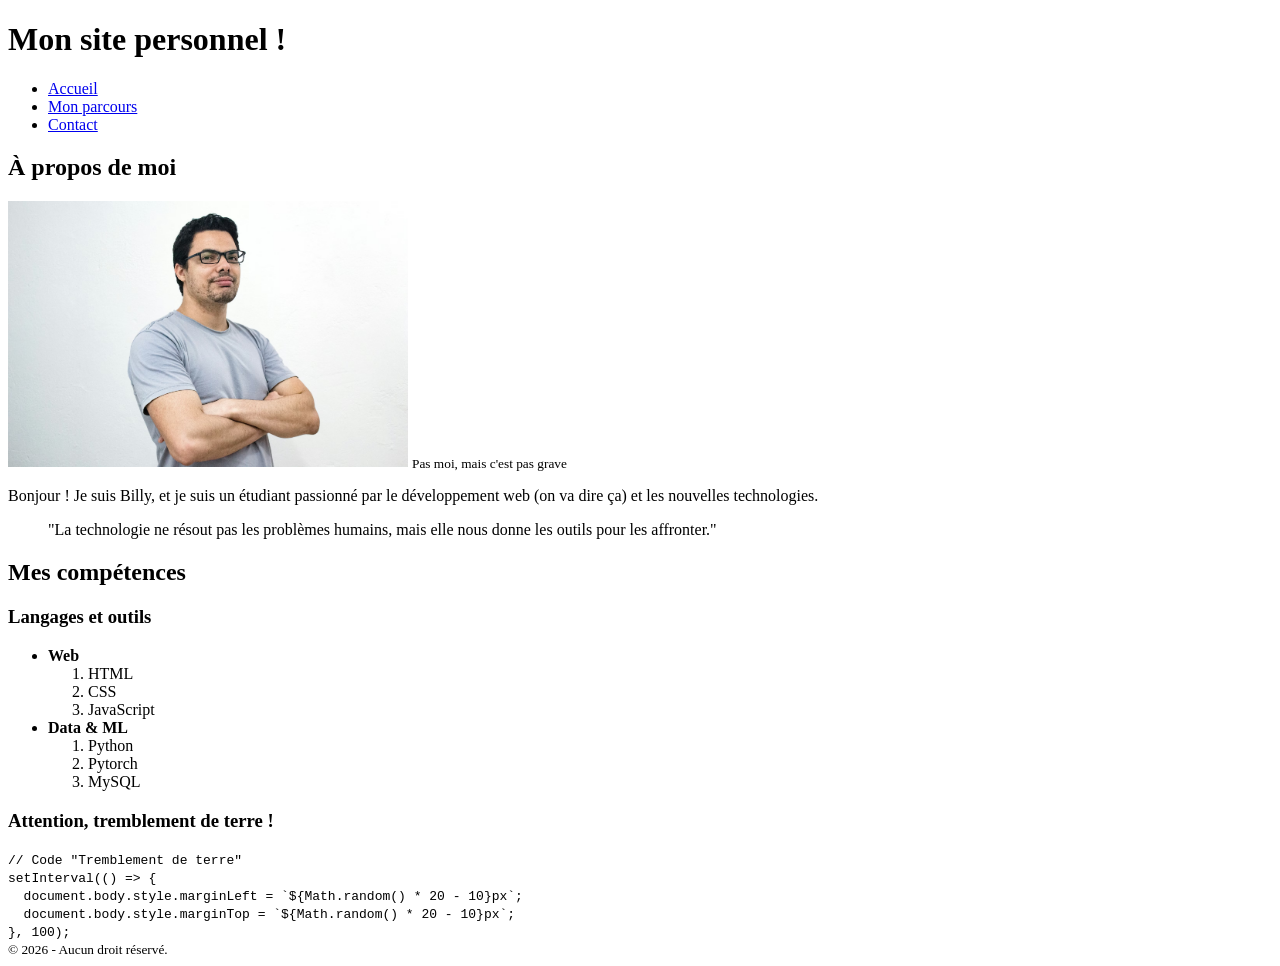
==== cours_1/staticWebSite/index.html @ 8527c3fd "feat(cours_1): :sparkles: Add TP 1.1 Create index, experiences & contact pages with HTML" ====
<!DOCTYPE html>
<html lang="en">
<head>
    <meta charset="UTF-8">
    <meta name="viewport" content="width=device-width, initial-scale=1.0">
    <title>(Pas) mon premier site</title>
</head>
<body>
    <h1>Mon site personnel !</h1>
    <header>
        <ul>
            <li><a href="index.html">Accueil</a></li>
            <li><a href="experiences.html">Mon parcours</a></li>
            <li><a href="contact.html">Contact</a></li>
        </ul>
    </header>
    <h2>À propos de moi</h2>
    <img src="./public/images/pas_moi.avif" alt="Photo de pas moi" width="400">
    <small>Pas moi, mais c'est pas grave</small>
    <p>Bonjour ! Je suis Billy, et je suis un étudiant passionné par le développement web (on va dire ça) et les nouvelles technologies.</p>
    <blockquote>
        <p>"La technologie ne résout pas les problèmes humains, mais elle nous donne les outils pour les affronter."</p>
    </blockquote>

    <h2>Mes compétences</h2>
    <h3>Langages et outils</h3>
    <ul>
        <li>
            <strong>Web</strong>
            <ol>
                <li>HTML</li>
                <li>CSS</li>
                <li>JavaScript</li>
            </ol>
        </li>
        <li>
            <strong>Data & ML</strong>
            <ol>
                <li>Python</li>
                <li>Pytorch</li>
                <li>MySQL</li>
            </ol>
        </li>
    </ul>
    <h3>Attention, tremblement de terre !</h3>
    <code>
        // Code "Tremblement de terre"<br>
        setInterval(() => {<br>
        &nbsp;&nbsp;document.body.style.marginLeft = `${Math.random() * 20 - 10}px`;<br>
        &nbsp;&nbsp;document.body.style.marginTop = `${Math.random() * 20 - 10}px`;<br>
        }, 100);<br>
    </code>
    <footer>
        <small>&copy; 2026 - Aucun droit réservé.</small>
    </footer>
</body>
</html>
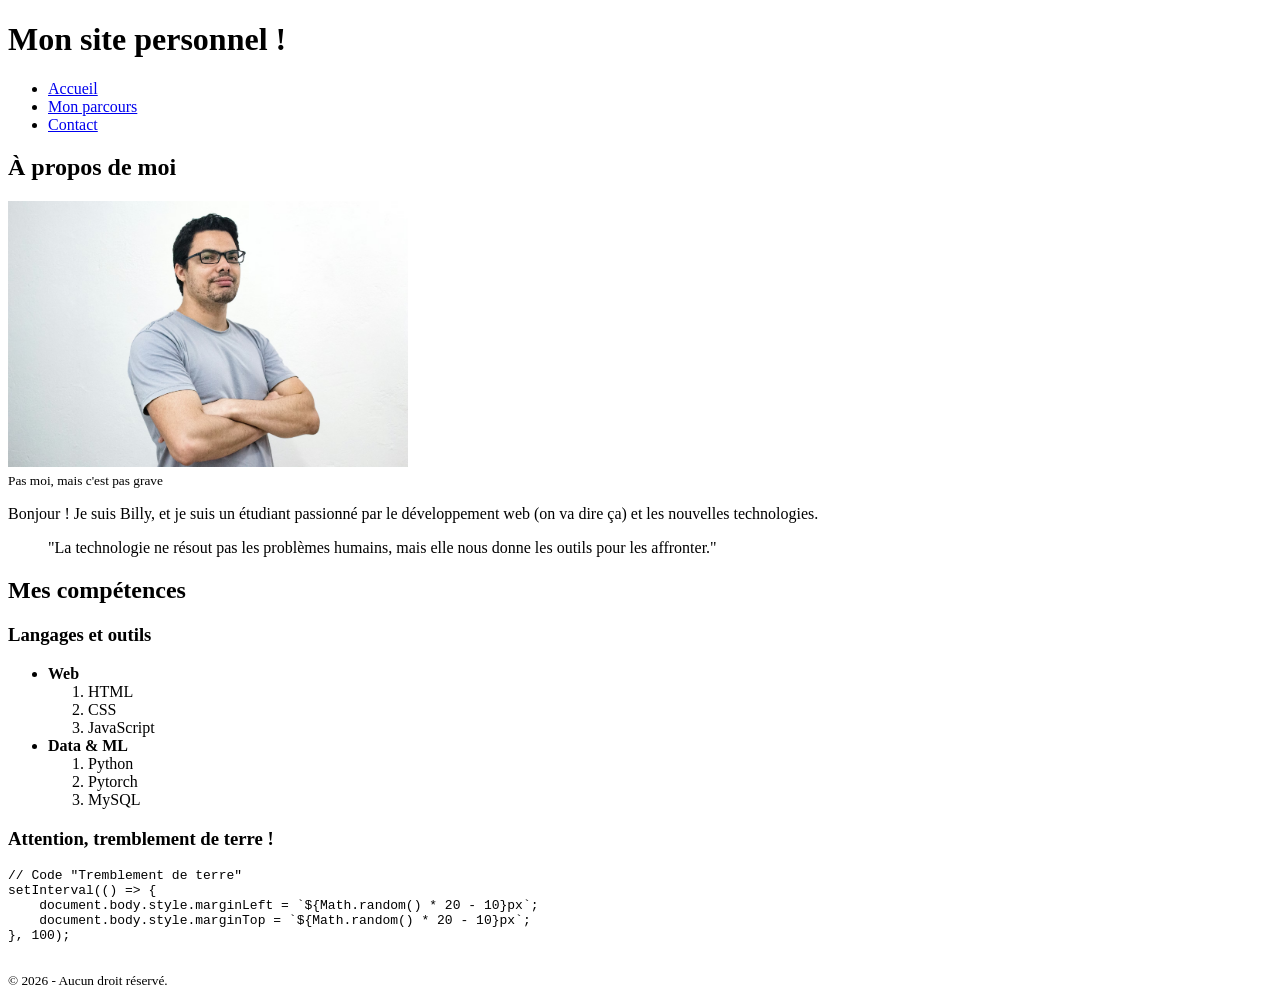
==== commit 0928e46b: "feat(cours_1): :recycle: Refactor html w/main & sections Add nav, main & sections in index.html, exp" ====
--- a/cours_1/staticWebSite/index.html
+++ b/cours_1/staticWebSite/index.html
@@ -8,48 +8,62 @@
 <body>
     <h1>Mon site personnel !</h1>
     <header>
-        <ul>
-            <li><a href="index.html">Accueil</a></li>
-            <li><a href="experiences.html">Mon parcours</a></li>
-            <li><a href="contact.html">Contact</a></li>
-        </ul>
+        <nav>
+            <div>
+                <ul>
+                    <li><a href="index.html">Accueil</a></li>
+                    <li><a href="experiences.html">Mon parcours</a></li>
+                    <li><a href="contact.html">Contact</a></li>
+                </ul>
+            </div>
+        </nav>
     </header>
-    <h2>À propos de moi</h2>
-    <img src="./public/images/pas_moi.avif" alt="Photo de pas moi" width="400">
-    <small>Pas moi, mais c'est pas grave</small>
-    <p>Bonjour ! Je suis Billy, et je suis un étudiant passionné par le développement web (on va dire ça) et les nouvelles technologies.</p>
-    <blockquote>
-        <p>"La technologie ne résout pas les problèmes humains, mais elle nous donne les outils pour les affronter."</p>
-    </blockquote>
 
-    <h2>Mes compétences</h2>
-    <h3>Langages et outils</h3>
-    <ul>
-        <li>
-            <strong>Web</strong>
-            <ol>
-                <li>HTML</li>
-                <li>CSS</li>
-                <li>JavaScript</li>
-            </ol>
-        </li>
-        <li>
-            <strong>Data & ML</strong>
-            <ol>
-                <li>Python</li>
-                <li>Pytorch</li>
-                <li>MySQL</li>
-            </ol>
-        </li>
-    </ul>
-    <h3>Attention, tremblement de terre !</h3>
-    <code>
-        // Code "Tremblement de terre"<br>
-        setInterval(() => {<br>
-        &nbsp;&nbsp;document.body.style.marginLeft = `${Math.random() * 20 - 10}px`;<br>
-        &nbsp;&nbsp;document.body.style.marginTop = `${Math.random() * 20 - 10}px`;<br>
-        }, 100);<br>
-    </code>
+    <main>
+        <section>
+            <h2>À propos de moi</h2>
+            <img src="./public/images/pas_moi.avif" alt="Photo de pas moi" width="400"><br>
+            <small>Pas moi, mais c'est pas grave</small>
+            <p>Bonjour ! Je suis Billy, et je suis un étudiant passionné par le développement web (on va dire ça) et les nouvelles technologies.</p>
+            <blockquote>
+                <p>"La technologie ne résout pas les problèmes humains, mais elle nous donne les outils pour les affronter."</p>
+            </blockquote>
+        </section>
+
+        <section>
+            <h2>Mes compétences</h2>
+            <h3>Langages et outils</h3>
+            <ul>
+                <li>
+                    <strong>Web</strong>
+                    <ol>
+                        <li>HTML</li>
+                        <li>CSS</li>
+                        <li>JavaScript</li>
+                    </ol>
+                </li>
+                <li>
+                    <strong>Data & ML</strong>
+                    <ol>
+                        <li>Python</li>
+                        <li>Pytorch</li>
+                        <li>MySQL</li>
+                    </ol>
+                </li>
+            </ul>
+        </section>
+        
+        <section>
+        <h3>Attention, tremblement de terre !</h3>
+            <pre>
+// Code "Tremblement de terre"
+setInterval(() => {
+    document.body.style.marginLeft = `${Math.random() * 20 - 10}px`;
+    document.body.style.marginTop = `${Math.random() * 20 - 10}px`;
+}, 100);
+            </pre>
+        </section>
+    </main>
     <footer>
         <small>&copy; 2026 - Aucun droit réservé.</small>
     </footer>
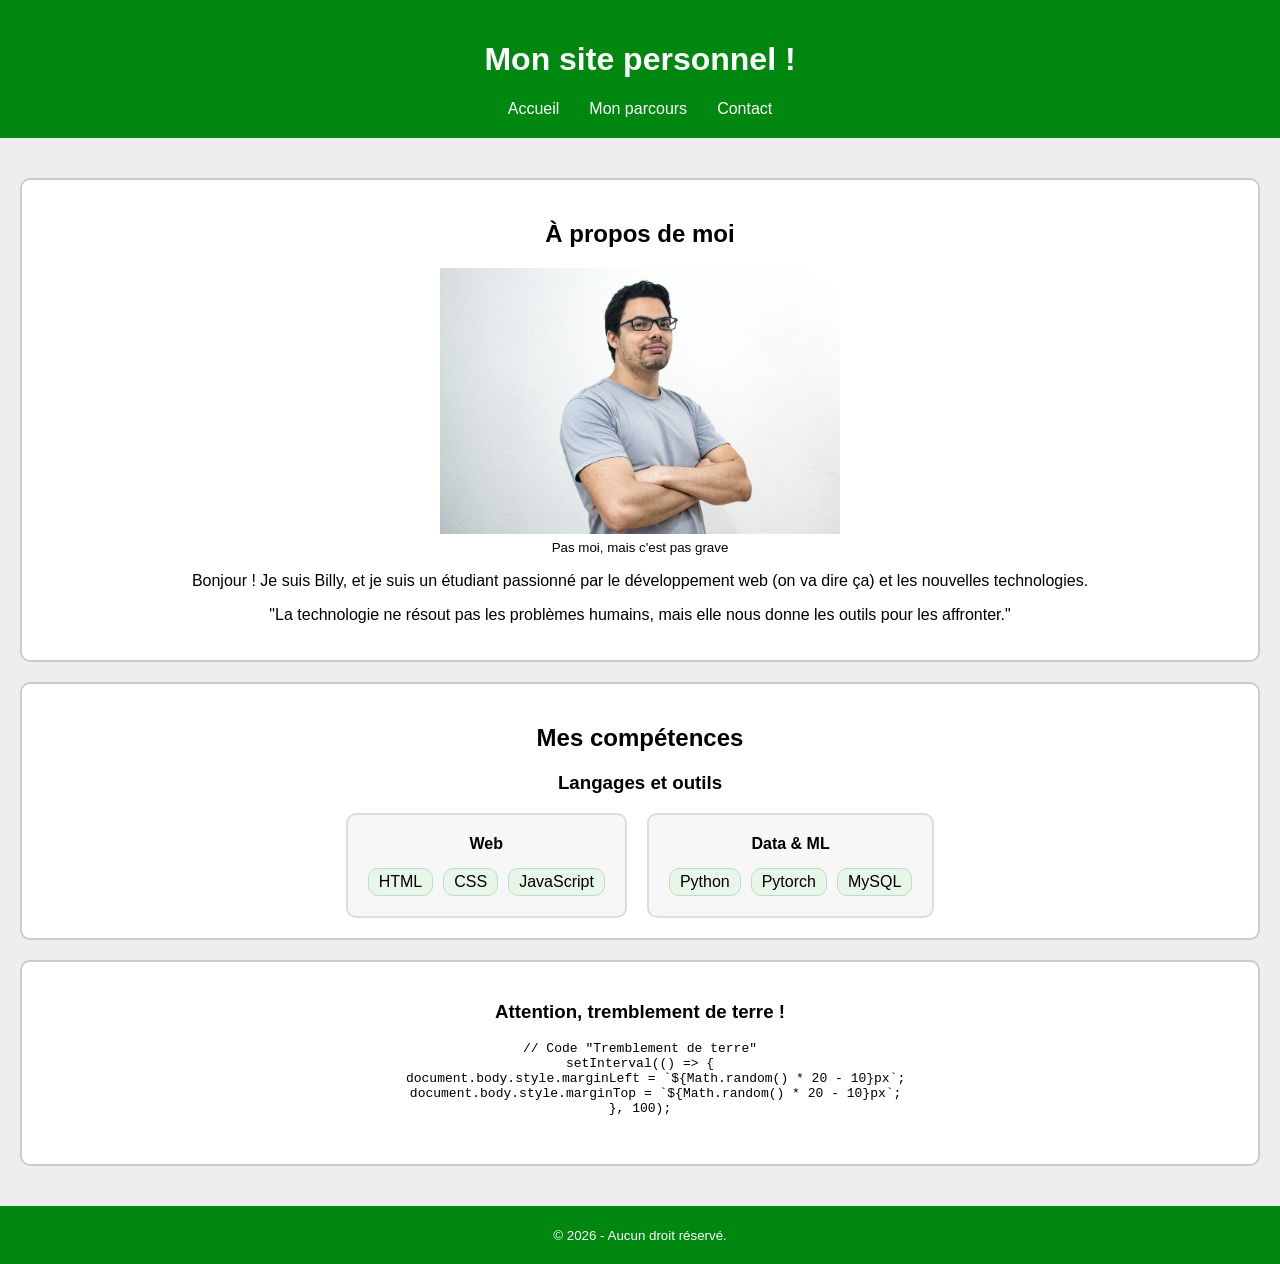
==== commit 9a38656e: "feat(cours_1): :sparkles: Add TP 1.2" ====
--- a/cours_1/staticWebSite/index.html
+++ b/cours_1/staticWebSite/index.html
@@ -3,11 +3,12 @@
 <head>
     <meta charset="UTF-8">
     <meta name="viewport" content="width=device-width, initial-scale=1.0">
+    <link rel="stylesheet" href="./public/css/main.css">
     <title>(Pas) mon premier site</title>
 </head>
 <body>
-    <h1>Mon site personnel !</h1>
     <header>
+        <h1>Mon site personnel !</h1>
         <nav>
             <div>
                 <ul>
@@ -30,7 +31,7 @@
             </blockquote>
         </section>
 
-        <section>
+        <section class="skills">
             <h2>Mes compétences</h2>
             <h3>Langages et outils</h3>
             <ul>
@@ -53,7 +54,7 @@
             </ul>
         </section>
         
-        <section>
+        <section class="code">
         <h3>Attention, tremblement de terre !</h3>
             <pre>
 // Code "Tremblement de terre"
--- a/cours_1/staticWebSite/public/css/main.css
+++ b/cours_1/staticWebSite/public/css/main.css
@@ -0,0 +1,92 @@
+body{
+    font-family: Arial, sans-serif;
+    margin: 0;
+    padding: 0;
+}
+/*I. Attribuer des couleurs aux différentes parties de la page HTML*/
+header, footer{
+    background-color: #008710;
+    color: white;
+    padding: 20px;
+    text-align: center;
+}
+
+main{
+    background-color: #eeeeee;
+    padding: 20px;
+}
+
+/*II. Centrer tous les éléments*/
+section{
+    background-color: white;
+    text-align: center;
+    padding: 20px;
+    margin: 20px auto;
+    border: 2px solid #cccccc;
+    border-radius: 10px;
+}
+
+/*II.a.centrer le tableau*/
+table{
+    margin: 0 auto;
+    border-collapse: collapse;
+}
+table th, table td{
+    border: 1px solid #000;
+    padding: 10px;
+}
+
+/*III. La barre de navigation*/
+header a{
+    color: white;
+    text-decoration: none;
+}
+
+ul{
+    margin: 0;
+    padding: 0;
+    display: flex;
+    justify-content: center;
+    gap: 30px;
+}
+
+section ul{
+    display: block;
+    gap: 0;
+}
+
+li{
+    list-style: none;
+    margin: 0;
+}
+
+/*V. Compétences*/
+.skills ul{
+    display: flex;
+    justify-content: center;
+    gap: 20px;
+    flex-wrap: wrap;
+    margin-top: 15px;
+}
+
+.skills ul li{
+    background-color: #f7f7f7;
+    border: 2px solid #dddddd;
+    border-radius: 10px;
+    padding: 20px;
+}
+
+.skills ol{
+    list-style: none;
+    padding: 0;
+    margin: 15px 0 0;
+    display: flex;
+    gap: 10px;
+}
+
+.skills ol li{
+    background-color: #e8f5e9;
+    border: 1px solid #b7e1c0;
+    border-radius: 10px;
+    padding: 4px 10px;
+}
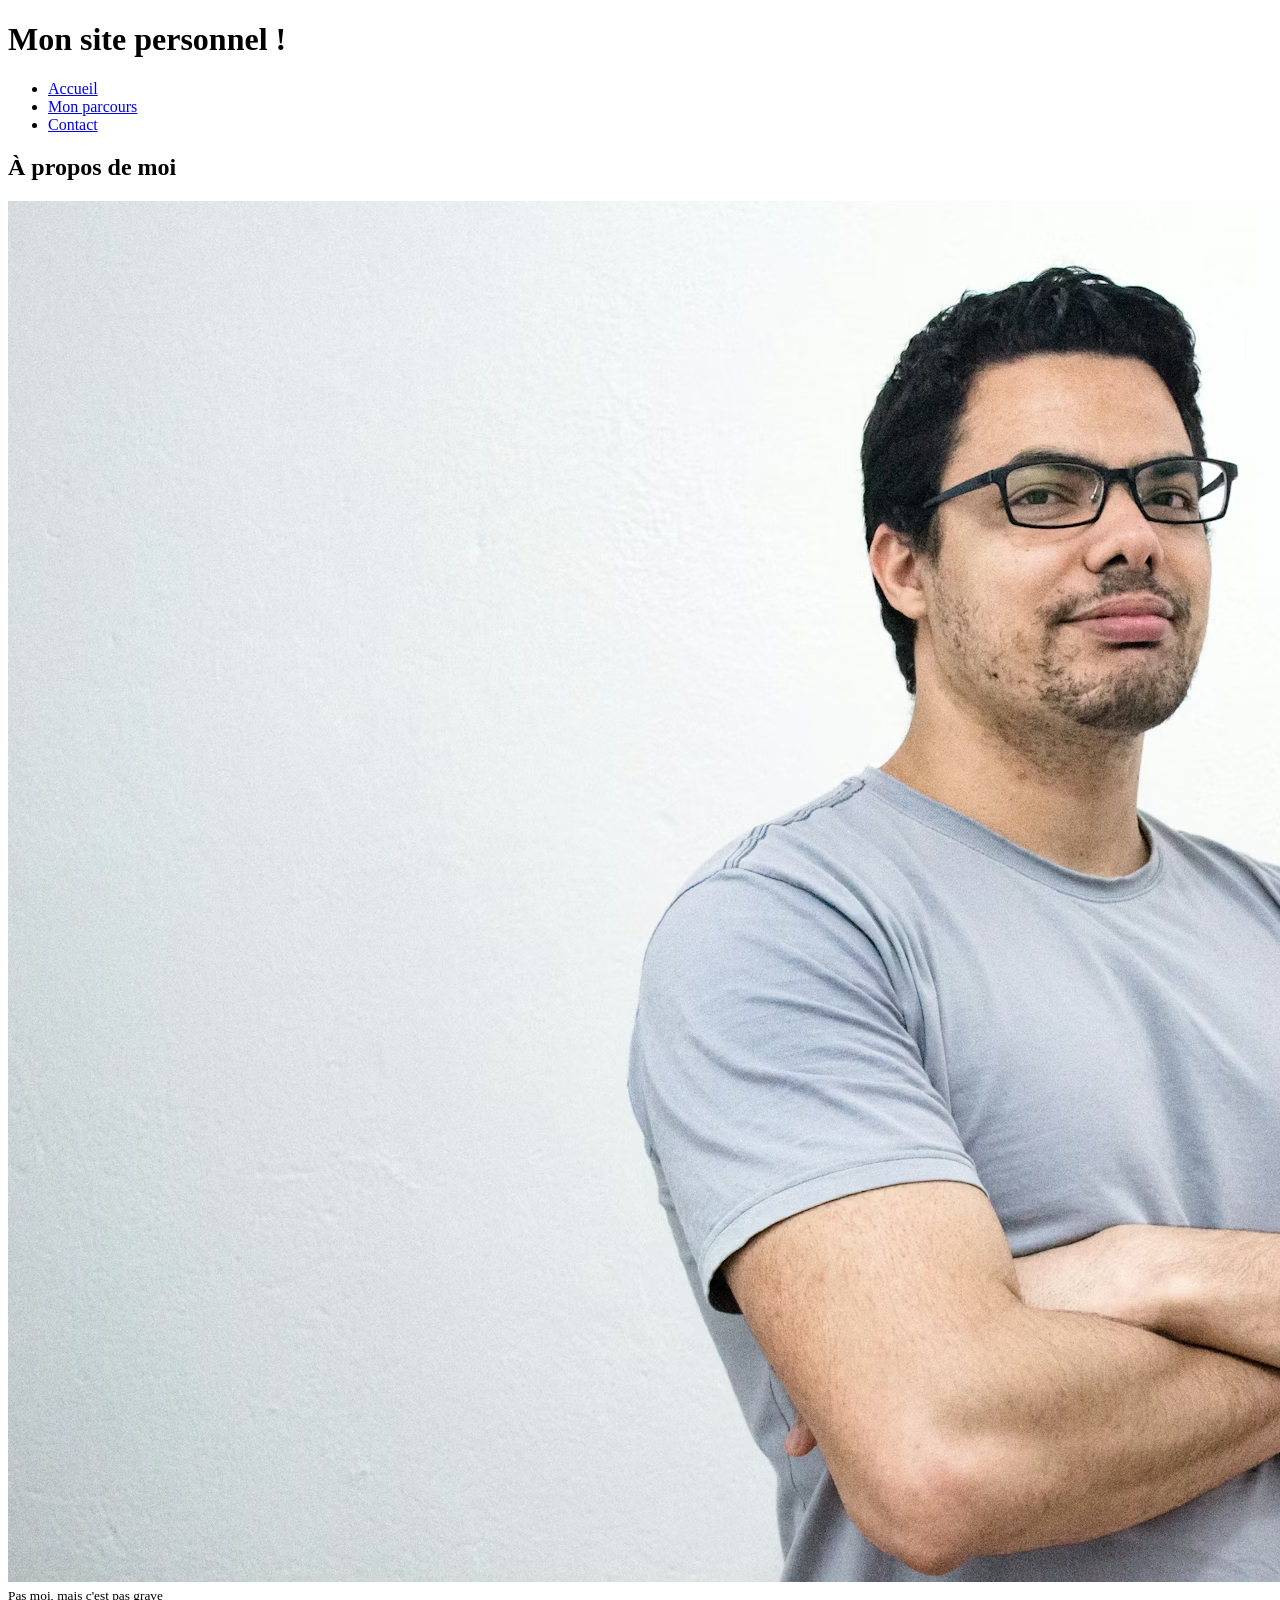
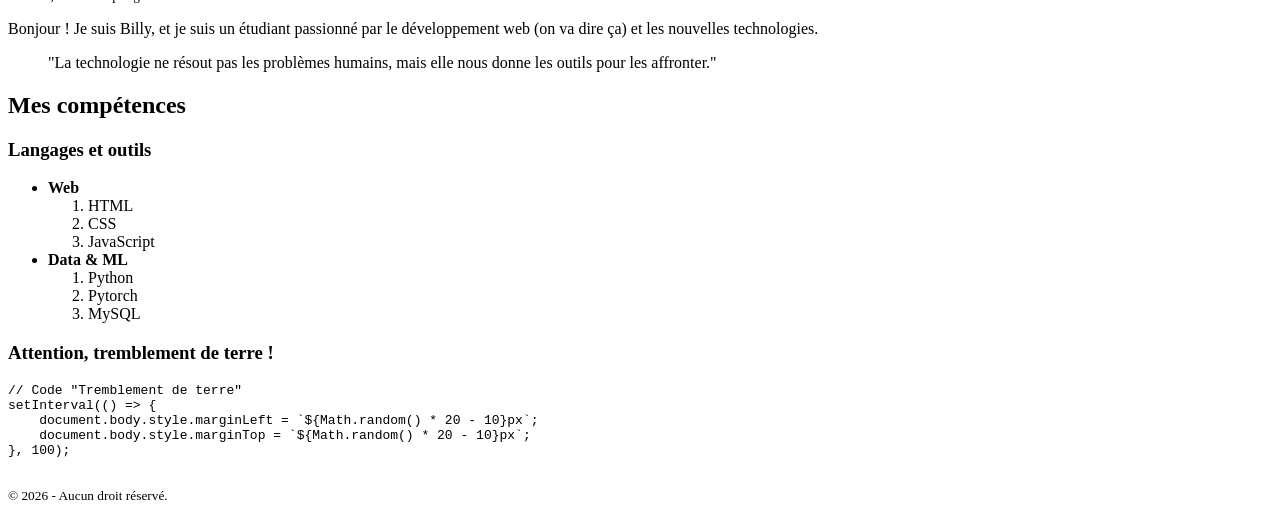
==== commit 6c4fde21: "feat(cours_1): :sparkles: Add TP 1.4 Add burger menu for mobile devices" ====
--- a/cours_1/staticWebSite/index.html
+++ b/cours_1/staticWebSite/index.html
@@ -3,15 +3,18 @@
 <head>
     <meta charset="UTF-8">
     <meta name="viewport" content="width=device-width, initial-scale=1.0">
-    <link rel="stylesheet" href="./public/css/main.css">
+    <link rel="stylesheet" href="./styles.css">
     <title>(Pas) mon premier site</title>
 </head>
 <body>
     <header>
         <h1>Mon site personnel !</h1>
         <nav>
-            <div>
-                <ul>
+            <div id="menuBtn" class="menu-btn">
+                <span class="menu-icon"></span>
+            </div>
+            <div id="menu-flex" class="menu-flex">
+                <ul id="menu">
                     <li><a href="index.html">Accueil</a></li>
                     <li><a href="experiences.html">Mon parcours</a></li>
                     <li><a href="contact.html">Contact</a></li>
@@ -23,7 +26,7 @@
     <main>
         <section>
             <h2>À propos de moi</h2>
-            <img src="./public/images/pas_moi.avif" alt="Photo de pas moi" width="400"><br>
+            <img src="./public/images/pas_moi.avif" alt="Photo de pas moi"><br>
             <small>Pas moi, mais c'est pas grave</small>
             <p>Bonjour ! Je suis Billy, et je suis un étudiant passionné par le développement web (on va dire ça) et les nouvelles technologies.</p>
             <blockquote>
@@ -68,5 +71,6 @@
     <footer>
         <small>&copy; 2026 - Aucun droit réservé.</small>
     </footer>
+    <script src="./public/js/menu.js"></script>
 </body>
 </html>
